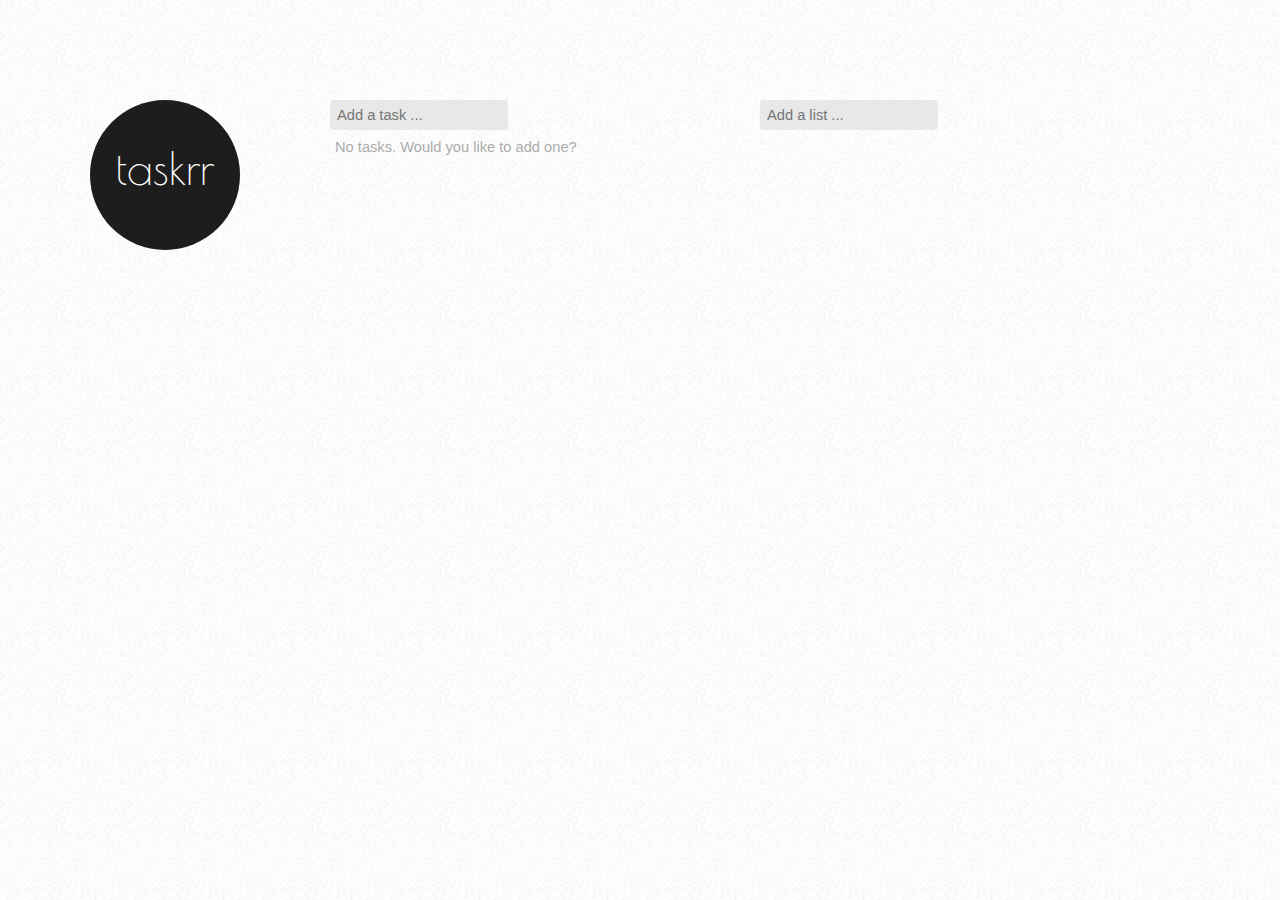
==== taskrr.html @ 73247f31 "Taskrr app" ====
<!DOCTYPE html>
<html>
	<head>
		<title>taskrr</title>	
		<link rel="stylesheet" href="css/bootstrap.min.css" />
		<link rel="stylesheet" href="https://use.fontawesome.com/releases/v5.1.1/css/all.css" integrity="sha384-O8whS3fhG2OnA5Kas0Y9l3cfpmYjapjI0E4theH4iuMD+pLhbf6JI0jIMfYcK3yZ" crossorigin="anonymous">
		<link rel="stylesheet" href="css/style.css" />
		<link rel="icon" type="image/ico" href="images/favico.ico"/>
		<meta name="viewport" content="width=device-width, initial-scale=1, shrink-to-fit=no">
	</head>
	<body>
		<div class="container">
			<section id="sidebar">
				<a href="#" id="logo">taskrr</a>
			</section>

			<section id="taskrr">
				<input type="text" id="addTodoText" placeholder="Add a task ...">
				<i class="fas fa-plus" onclick="handlers.addTodo()"></i>
				<ul id="notcompleted" class="todoUl"></ul>
				<ul id="completed" class="todoUl"></ul>
			</section>

			<section id="lists">
				<input type="text" id="addListText" maxlength="40" placeholder="Add a list ...">
				<i class="fas fa-plus" onclick="handlers.addList()"></i>
				<ul class="listsUl"></ul>
			</section>	
		</div>

		<script src="script.js"></script> 
	</body>
</html>
---- css/style.css ----
@import url('https://fonts.googleapis.com/css?family=Poiret+One');

/* Reset */

html, body, div, span, applet, object, iframe,
h1, h2, h3, h4, h5, h6, p, blockquote, pre,
a, abbr, acronym, address, big, cite, code,
del, dfn, em, img, ins, kbd, q, s, samp,
small, strike, strong, sub, sup, tt, var,
b, u, i, center,
dl, dt, dd, ol, ul, li,
fieldset, form, label, legend,
table, caption, tbody, tfoot, thead, tr, th, td,
article, aside, canvas, details, embed, 
figure, figcaption, footer, header, hgroup, 
menu, nav, output, ruby, section, summary,
time, mark, audio, video {
	margin: 0;
	padding: 0;
	border: 0;
	font-size: 100%;
	font: inherit;
	vertical-align: baseline;
}
/* HTML5 display-role reset for older browsers */
article, aside, details, figcaption, figure, 
footer, header, hgroup, menu, nav, section {
	display: block;
}
body {
	line-height: 1;
}
ol, ul {
	list-style: none;
}
blockquote, q {
	quotes: none;
}
blockquote:before, blockquote:after,
q:before, q:after {
	content: '';
	content: none;
}
table {
	border-collapse: collapse;
	border-spacing: 0;
}

/* End Reset */

body {
	background-image: url("../images/bg01.png");
	background-repeat: repeat;
	font-family: 'Helvetica', 'Arial', sans-serif;
    font-size: 11pt;
    width: calc(100vw - 34px);
}

.container {
	margin-top: 100px;
	max-width: 1350px;
	border: 0px solid #000;	
}

#sidebar {
	margin-right: 15px;
	float: left;
	width: 300px;
	height: 100%;
	color: #444444;
}

#logo {
	margin: 0 auto 30px auto;
	width: 150px;
	height: 150px;
	display: block;
	border-radius: 75px;
	line-height: 137px;
	font-family: 'Poiret One', cursive;
	font-size: 45px;
	font-weight: 400;
	text-align: center;
	text-decoration: none;
	color: #fff;
	background: #1d1d1d;
	transition: all 150ms ease-in;
}

#logo:hover {
	color: #ccc;
	text-decoration: none;
	background: #333;
}

#addTodoText, 
#addListText {
	margin-bottom: 5px;
	padding: 12px 7px;
	height: 30px;
	border: 0px solid red;
	border-radius: 4px;
	background-color: #E8E8E8;
}

#addTodoText:focus, 
#addListText:focus {
	outline-width: 0;
}

#taskrr {
	float: left;
	width: 400px;
}

.liClass {
	display: inline-block;
	width: 100%;
	height: 100%;
	padding: 2px 0 10px 0;
	/*margin: 0 0 20px 0;*/
	line-height: 40px;
	overflow-wrap: break-word;
	border-bottom: 1px solid #EAEAEA;
}


.listsLiClass {
	width: 400px;
	height: 40px;
	line-height: 40px;
	border-bottom: 1px solid #EAEAEA;
	overflow-wrap: break-word;
}

.listsLiClass {
	padding-left: 20px;
}

.liClass:hover, 
.liClassCompleted:hover,
.listsLiClass:hover {
	background-color: #EDEDED;
	cursor: pointer;
}

.liClassCompleted {
	/*display: inline-block;*/
	width: 400px;
	height: 100%;
	padding: 2px 0 10px 0;
	line-height: 40px;
	overflow-wrap: break-word;
	text-decoration: line-through;
	border-bottom: 1px solid #EAEAEA;
	color: #A7A7A7;
}

#lists {
	float: left;
	margin-left: 30px;
}

.listsUl .editTextInput {
	margin-left: -7px;
}

.active {
	padding-left: 15px;
	border-left: 5px solid #CFCFCF;
	background-color: #EDEDED;
	cursor: pointer;  
}

.noTasks {
	padding: 5px 0 0 5px;
	color: #ACACAC;
	cursor: pointer;
}

.fa-plus {
	vertical-align: middle;
	font-size: 20px;
	color: #28CA00;
}

.fa-plus:hover {
	font-size: 20px;
	color: #31F900;
}

.fa-edit {
	float: right;
	display: none;
	line-height: 40px;
	font-size: 18px;
	color: #0083D3;	
}

.fa-edit:hover {
	color: #00B6FF;	
}

.liClass:hover > .fa-edit {
	display: inline;
}

.liClass:hover > .fa-times {
	display: inline;
}

.listsLiClass:hover > .fa-edit {
	display: inline;
}

.listsLiClass:hover > .fa-times {
	display: inline;
}

.liClassCompleted:hover > .fa-times {
	display: inline;
}

.fa-times {
	display: none;
	float: right;
	margin: 0 10px 0 5px;
	line-height: 40px;
	font-size: 23px;
	color: #B40000;
}

.fa-times:hover {
	color: #FF0000;
}

.fa-check {
	float: left;
	margin-left: 5px;
	line-height: 40px;
	font-size: 20px;
	color: #28CA00;
}

.fa-check:hover {
	color: #31F900;
}

.editTextInput {
	float: left;
	margin: 5px 0 0 26px;
	padding: 4px 8px;
	line-height: 20px;
	border-radius: 3px;
	background-color: #DEDEDE;
	width: 320px;
	min-height: 50px;
	outline-width: 0;
	box-sizing: border-box;

}

.confirmEditButton {
	float: left;
	margin-left: 5px;
}

.checkboxInput {
	float: left;
	position: relative;
	margin: 13px 5px 0 10px;
	opacity: 0;
	z-index: 999;
}

.fa-circle {
	float: left;
	margin: 10px 7px 0 -20px;
	font-size: 20px;
	color: #A7A7A7;
	z-index: 900;
}

.todoText {
	margin-top: 10px;
	line-height: 20px;
	padding-left: 35px;
	padding-right: 55px;
	/*border-bottom: 1px solid #EAEAEA;*/
	/*text-align: justify;*/
}

.todoText:hover {
	background-color: #EDEDED;
}

.fa-check-circle {
	display: none;
	float: left;
	margin: 0 7px 0 -20px;
	font-size: 20px;
	color: #28CA00;
	z-index: 900;
}

input[type=checkbox]:hover ~ .todoText {
	background-color: #EDEDED;
}

input[type=checkbox]:checked ~ .fa-check-circle {
	display: inline-block;
	margin-top: 10px;
}

input[type=checkbox]:checked ~ .fa-circle {
	display: none;
}

input[type=checkbox] {
	transform: scale(3);
}

@media screen and (max-width: 800px) {
	#sidebar {
		float: none; 
		width: 200px;
		margin-bottom:20px;
		margin-left: auto;
		margin-right: auto;
	}

	#taskrr {
		display: block;
		float: none;
		margin-left: auto;
		margin-right: auto;		
	}

	#lists {
		display: block;
		float: none;
		margin-left: auto;
		margin-right: auto;	
	}

	.container {
		margin-top: 50px;
	}
}
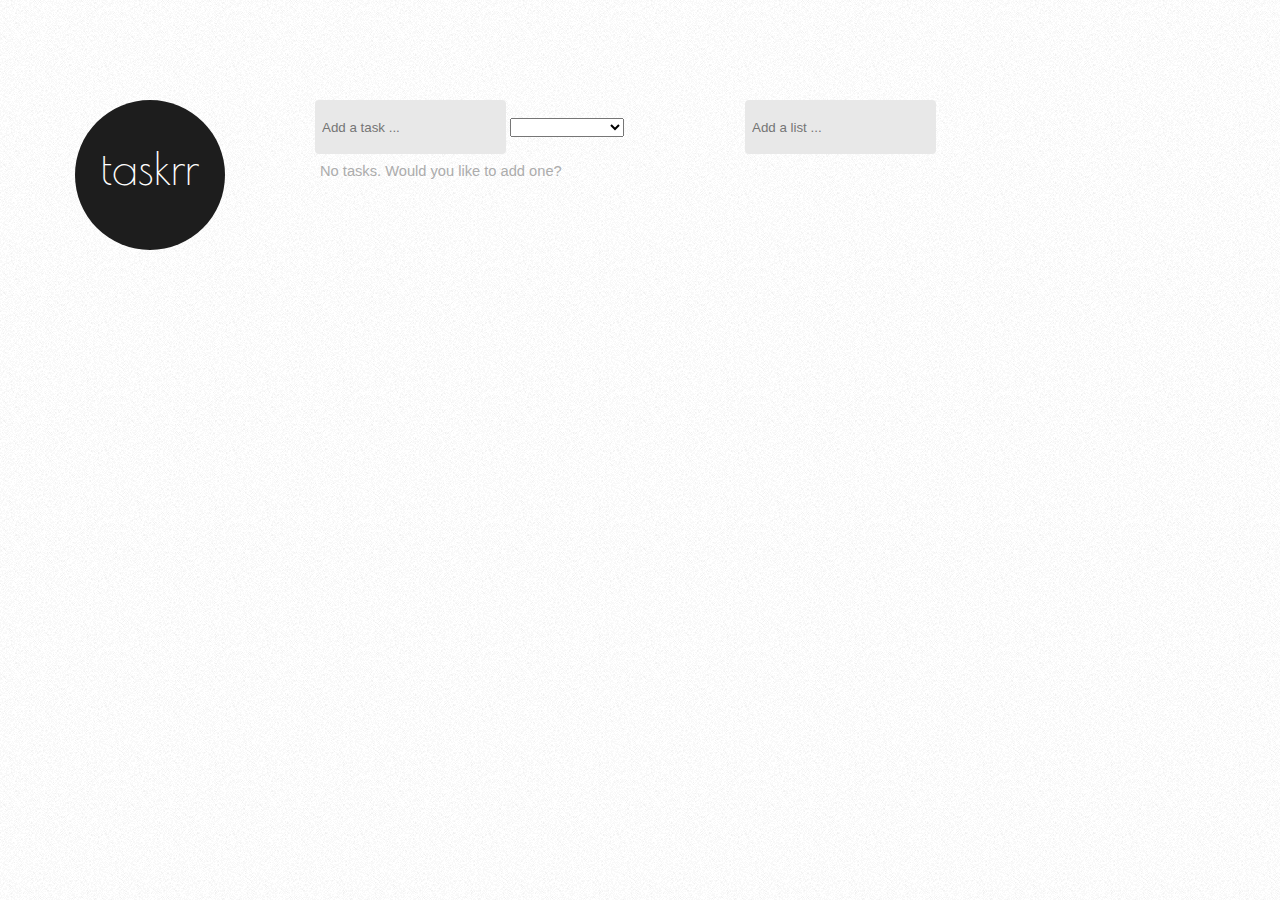
==== commit 56dbca17: "Added priority options" ====
--- a/taskrr.html
+++ b/taskrr.html
@@ -2,20 +2,24 @@
 <html>
 	<head>
 		<title>taskrr</title>	
-		<link rel="stylesheet" href="css/bootstrap.min.css" />
 		<link rel="stylesheet" href="https://use.fontawesome.com/releases/v5.1.1/css/all.css" integrity="sha384-O8whS3fhG2OnA5Kas0Y9l3cfpmYjapjI0E4theH4iuMD+pLhbf6JI0jIMfYcK3yZ" crossorigin="anonymous">
 		<link rel="stylesheet" href="css/style.css" />
 		<link rel="icon" type="image/ico" href="images/favico.ico"/>
 		<meta name="viewport" content="width=device-width, initial-scale=1, shrink-to-fit=no">
 	</head>
 	<body>
+		<section id="sidebar">
+				<a href="#" id="logo">taskrr</a>
+		</section>
 		<div class="container">
-			<section id="sidebar">
-				<a href="#" id="logo">taskrr</a>
-			</section>
-
 			<section id="taskrr">
 				<input type="text" id="addTodoText" placeholder="Add a task ...">
+				<select id="priority">
+					<option value="none"></option>
+					<option value="high">High priority</option>
+					<option value="medium">Medium priority</option>
+					<option value="low">Low priority</option>
+				</select>
 				<i class="fas fa-plus" onclick="handlers.addTodo()"></i>
 				<ul id="notcompleted" class="todoUl"></ul>
 				<ul id="completed" class="todoUl"></ul>
--- a/css/style.css
+++ b/css/style.css
@@ -115,8 +115,8 @@
 
 .liClass {
 	display: inline-block;
-	width: 100%;
-	height: 100%;
+	width: 400px;
+	height: auto;
 	padding: 2px 0 10px 0;
 	/*margin: 0 0 20px 0;*/
 	line-height: 40px;
@@ -140,6 +140,7 @@
 .liClass:hover, 
 .liClassCompleted:hover,
 .listsLiClass:hover {
+
 	background-color: #EDEDED;
 	cursor: pointer;
 }
@@ -254,7 +255,7 @@
 	border-radius: 3px;
 	background-color: #DEDEDE;
 	width: 320px;
-	min-height: 50px;
+	min-height: 20px;
 	outline-width: 0;
 	box-sizing: border-box;
 
@@ -348,3 +349,16 @@
 	}
 }
 
+textarea::-webkit-scrollbar {
+    width: 15px;
+}
+ 
+textarea::-webkit-scrollbar-track {
+   
+}
+ 
+textarea::-webkit-scrollbar-thumb {
+  background-color: darkgrey;
+  outline: 1px solid slategrey;
+}
+
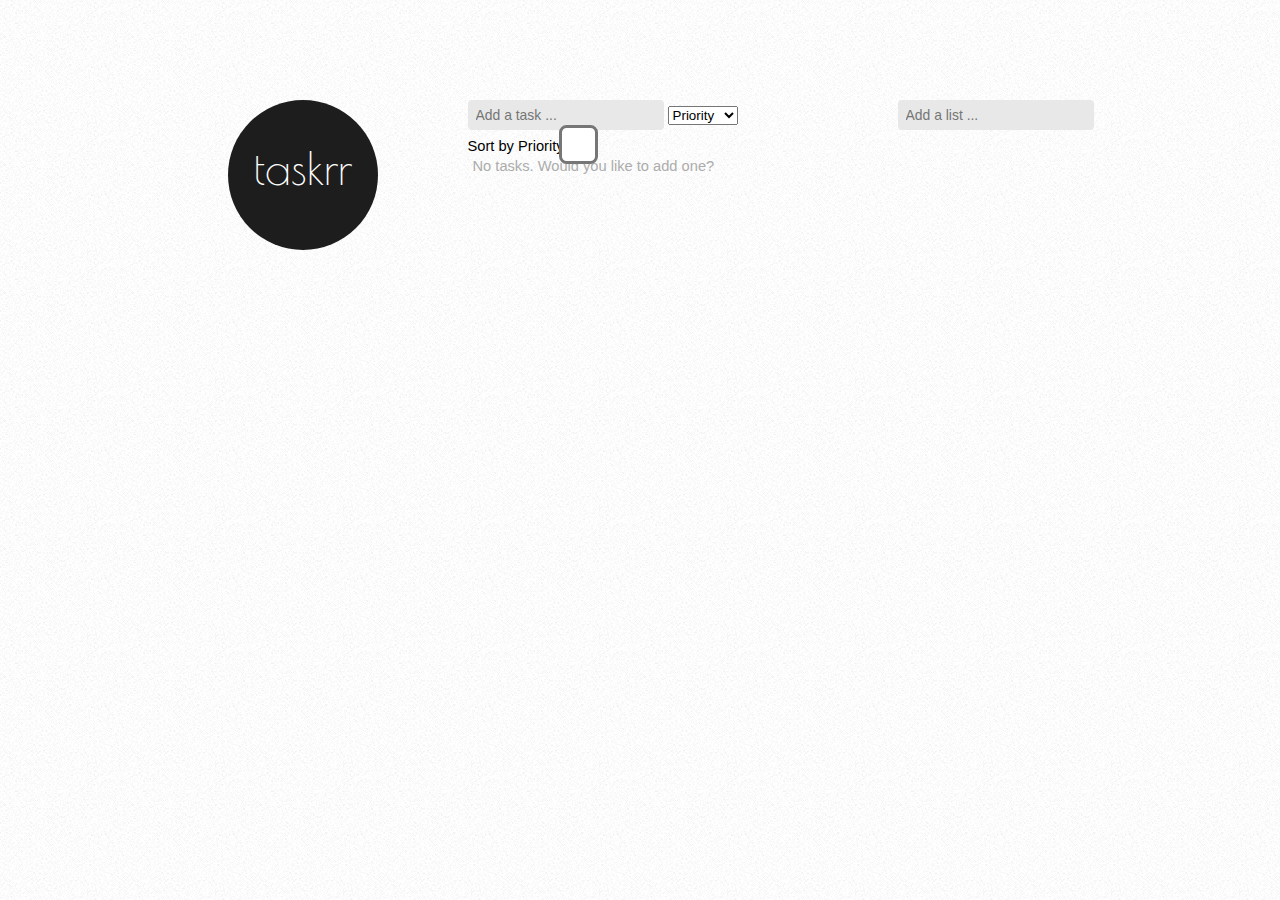
==== commit 591e7a72: "Added priority sorting" ====
--- a/taskrr.html
+++ b/taskrr.html
@@ -15,14 +15,17 @@
 			<section id="taskrr">
 				<input type="text" id="addTodoText" placeholder="Add a task ...">
 				<select id="priority">
-					<option value="none"></option>
-					<option value="high">High priority</option>
-					<option value="medium">Medium priority</option>
-					<option value="low">Low priority</option>
+					<option value="0">Priority</option>
+					<option value="1">Low</option>
+					<option value="2">Medium</option>
+					<option value="3">High</option>
 				</select>
-				<i class="fas fa-plus" onclick="handlers.addTodo()"></i>
+				<i class="fas fa-plus" onclick="handlers.addTodo()"></i><br />
+				<label for="prioritycheckbox">Sort by Priority</label>
+					<input type="checkbox" id="priorityCheckbox">
 				<ul id="notcompleted" class="todoUl"></ul>
 				<ul id="completed" class="todoUl"></ul>
+
 			</section>
 
 			<section id="lists">
@@ -33,5 +36,23 @@
 		</div>
 
 		<script src="script.js"></script> 
+<!-- 		<script src="Sortable.min.js"></script>
+		<script>
+			var list = document.getElementById("notcompleted");
+			Sortable.create(list, {
+				group: 'localStorage',
+				store: {
+			      get: function (sortable) {
+			        var order = localStorage.getItem(sortable.options.group);
+			        return order ? order.split('|') : [];
+			      },
+			      set: function (sortable) {
+			        var order = sortable.toArray();
+			        localStorage.setItem(sortable.options.group, order.join('|'));
+			      }
+			    }    
+			  });
+
+		</script> -->
 	</body>
 </html>--- a/css/style.css
+++ b/css/style.css
@@ -49,6 +49,10 @@
 /* End Reset */
 
 body {
+	display: flex;
+	justify-content: center;
+	flex-wrap: wrap;
+
 	background-image: url("../images/bg01.png");
 	background-repeat: repeat;
 	font-family: 'Helvetica', 'Arial', sans-serif;
@@ -57,12 +61,15 @@
 }
 
 .container {
+	display: flex;
+	flex-wrap: wrap;
 	margin-top: 100px;
 	max-width: 1350px;
 	border: 0px solid #000;	
 }
 
 #sidebar {
+	margin-top: 100px;
 	margin-right: 15px;
 	float: left;
 	width: 300px;
@@ -96,11 +103,12 @@
 #addTodoText, 
 #addListText {
 	margin-bottom: 5px;
-	padding: 12px 7px;
+	padding: 0 8px 0 8px;
 	height: 30px;
 	border: 0px solid red;
 	border-radius: 4px;
 	background-color: #E8E8E8;
+	font-size: 0.95em;
 }
 
 #addTodoText:focus, 
@@ -111,15 +119,15 @@
 #taskrr {
 	float: left;
 	width: 400px;
+	margin: 0 30px 20px 0;
 }
 
 .liClass {
-	display: inline-block;
+	display: block;
 	width: 400px;
 	height: auto;
 	padding: 2px 0 10px 0;
 	/*margin: 0 0 20px 0;*/
-	line-height: 40px;
 	overflow-wrap: break-word;
 	border-bottom: 1px solid #EAEAEA;
 }
@@ -159,7 +167,6 @@
 
 #lists {
 	float: left;
-	margin-left: 30px;
 }
 
 .listsUl .editTextInput {
@@ -236,8 +243,8 @@
 }
 
 .fa-check {
-	float: left;
-	margin-left: 5px;
+	float: right;
+	margin-right: 25px;
 	line-height: 40px;
 	font-size: 20px;
 	color: #28CA00;
@@ -248,17 +255,17 @@
 }
 
 .editTextInput {
-	float: left;
 	margin: 5px 0 0 26px;
 	padding: 4px 8px;
-	line-height: 20px;
+	font-size: 1em;
 	border-radius: 3px;
 	background-color: #DEDEDE;
 	width: 320px;
-	min-height: 20px;
+	height: 20px;
 	outline-width: 0;
 	box-sizing: border-box;
-
+	resize: vertical;
+	font-family: 'Helvetica', 'Arial', sans-serif;
 }
 
 .confirmEditButton {
@@ -304,6 +311,22 @@
 	z-index: 900;
 }
 
+.highPriority {
+	border-left: 5px solid red;
+}
+
+.mediumPriority {
+	border-left: 5px solid orange;
+}
+
+.lowPriority {
+	border-left: 5px solid yellow;
+}
+
+.noPriority {
+	border-left: 5px solid rgb(0, 0, 0, 0);
+}
+
 input[type=checkbox]:hover ~ .todoText {
 	background-color: #EDEDED;
 }
@@ -321,11 +344,11 @@
 	transform: scale(3);
 }
 
-@media screen and (max-width: 800px) {
+@media screen and (max-width: 1000px) {
 	#sidebar {
 		float: none; 
 		width: 200px;
-		margin-bottom:20px;
+		margin: 50px 0 -10px 0;
 		margin-left: auto;
 		margin-right: auto;
 	}
@@ -349,16 +372,5 @@
 	}
 }
 
-textarea::-webkit-scrollbar {
-    width: 15px;
-}
- 
-textarea::-webkit-scrollbar-track {
-   
-}
- 
-textarea::-webkit-scrollbar-thumb {
-  background-color: darkgrey;
-  outline: 1px solid slategrey;
-}
-
+
+
